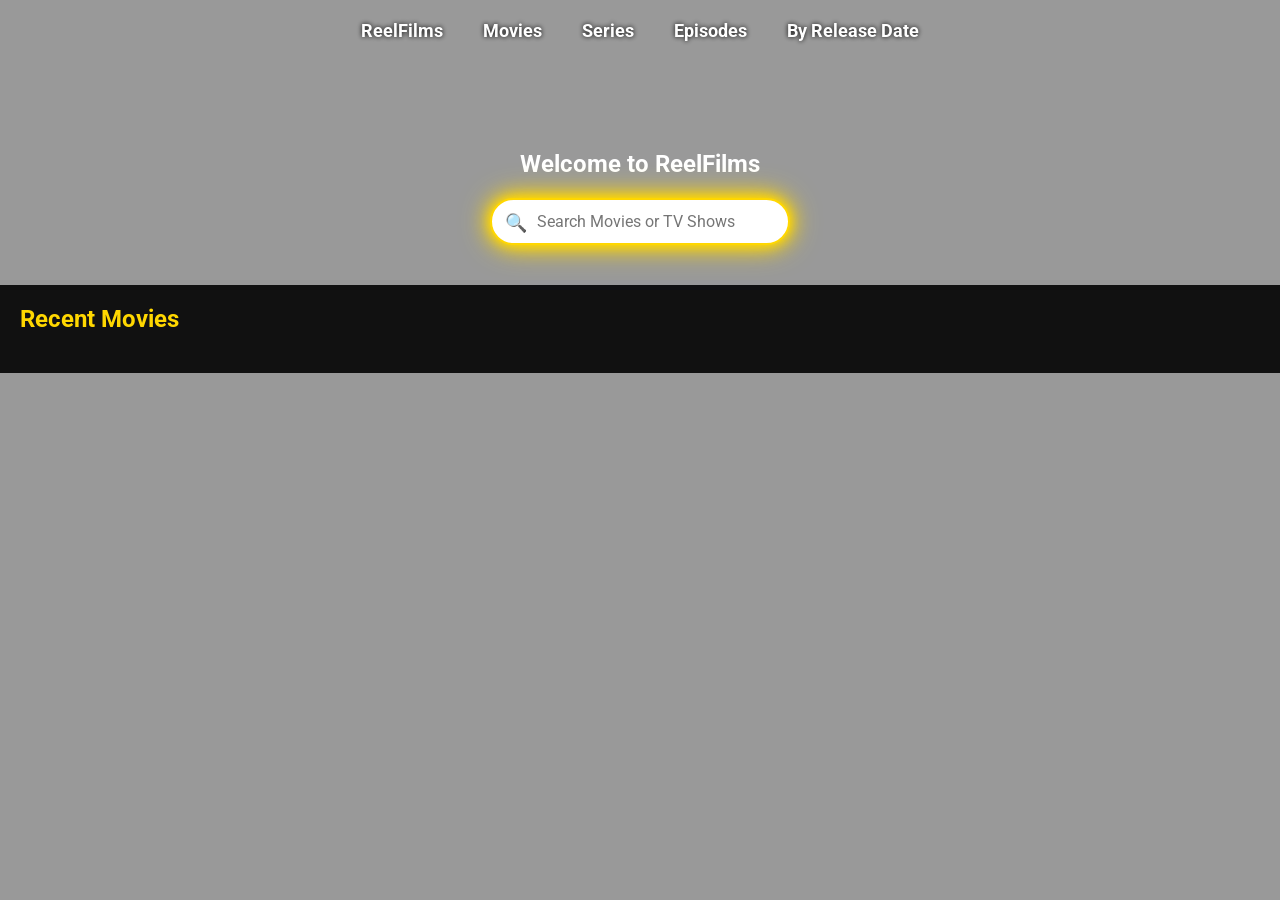
==== index.html @ 6b64eaa4 "Update" ====
<!DOCTYPE html>
<html lang="en">
<head>
    <meta charset="UTF-8">
    <meta name="viewport" content="width=device-width, initial-scale=1.0">
    <title>ReelFilms</title>
    <link rel="stylesheet" href="styles.css">
    <script src="app.js" defer></script>
    <link rel="stylesheet"href="https://cdnjs.cloudflare.com/ajax/libs/font-awesome/6.6.0/css/all.min.css"/>
</head>
<body>

    <div class="video-background">
         <iframe 
            src="https://www.youtube.com/embed/QBX8NZpBbd0?autoplay=1&mute=1&loop=1&playlist=QBX8NZpBbd0&controls=0&modestbranding=1&showinfo=0&vq=hd1080"
            frameborder="0" 
            allow="autoplay; fullscreen; encrypted-media; picture-in-picture" 
             allowfullscreen>
        </iframe>
        <div class="overlay"></div>
    </div>

    <nav class="navbar">
        <ul class="projected-links">
            <li><a href="#">ReelFilms</a></li>
            <li><a href="movies.html" id="moviesLink">Movies</a></li>
            <li><a href="#">Series</a></li>
            <li><a href="#">Episodes</a></li>
            <li><a href="#">By Release Date</a></li>
        </ul>
    </nav>

    <section class="content">
        <h1>Welcome to ReelFilms</h1>
        <form class="search-form" onsubmit="return false;">
            <input id="searchInput" class="search-input" type="text" placeholder="Search Movies or TV Shows">
        </form>
        <div id="movieResults" class="movie-results"></div>
    </section>

    <section id="recent-movies">
        <h2>Recent Movies</h2>
        <div class="movie-scroll">

        </div>
    </section>
<script src="app.js"></script>
</body>
</html>
---- styles.css ----
@import url('https://fonts.googleapis.com/css2?family=Roboto:ital,wght@0,100..900;1,100..900&display=swap');
*{
    font-family: 'Roboto', sans-serif;
    padding: 0;
    margin: 0;
    box-sizing: border-box;
}

/* VIDEO */

.video-background {
    display: flex;
    flex-direction: column;
    align-items: center;
    position: fixed;
    top: 0;
    left: 0;
    width: 100vw;
    height: 100vh;
    overflow: hidden;
    z-index: -1;
}

.video-background iframe {
    position: absolute;
    top: 50%;
    left: 50%;
    width: 177.77vh;
    height: 100vh;
    transform: translate(-50%, -50%);
    object-fit: cover;
}

.video-background .overlay {
    position: absolute;
    inset: 0;
    background: rgba(0, 0, 0, 0.4);
    z-index: 1;
}

.navbar {
    position: fixed;
    top: 0;
    width: 100%;
    display: flex;
    justify-content: center;
    padding: 20px 40px;
    z-index: 10;
}

.navbar ul {
    list-style: none;
    display: flex;
    gap: 40px;
    margin: 0;
    padding: 0;
}

.navbar a {
    color: white;
    text-decoration: none;
    font-weight: bold;
    font-size: 18px;
    text-shadow: 0 0 5px black;
    transition: color 0.3s;
}

.navbar a:hover {
    color: #FFD700;
}

/* SEARCH */

.content {
    position: relative;
    text-align: center;
    margin-top: 150px;
    color: white;
}

.search-form {
    position: relative;
    display: inline-block;
    margin-top: 20px;
}

.search-input {
    padding: 12px 20px;
    padding-left: 45px;
    font-size: 16px;
    border: 2px solid #FFD700;
    border-radius: 50px;
    outline: none;
    box-shadow: 0 0 10px #FFD700, 0 0 20px #FFD700, 0 0 30px #FFD700;
    width: 300px;
}

.search-form::before {
  content: "🔍"; 
  position: absolute;
  left: 15px;
  top: 50%;
  transform: translateY(-50%);
  pointer-events: none;
  font-size: 18px;
}

.search-input:focus {
  border-color: #FFC300;
  box-shadow: 0 0 15px #FFD700, 0 0 25px #FFFA70, 0 0 35px #FFE066;
}

/* Movie-Results */

.movie-results {
    margin-top: 40px;
    display: flex;
    flex-wrap: wrap;
    justify-content: center;
    gap: 20px;
    color: white;
}


.movie-card {
    box-shadow: 0 0 10px #FFD70050;
    transition: transform 0.5s;
    overflow: hidden;
    display: flex;
    flex-direction: column;
    width: 180px;
    height: 270px;
    overflow: hidden;
    border: 4px solid gold;
    border-radius: 5px;
    margin: 10px;
}

.movie-card:hover {
    transform: scale(1.05);
}

.movie-card .overlay {
    position: absolute;
    bottom: -100%;
    left: 0;
    width: 100%;
    background-color: rgba(0,0,0,0.85);
    color: white;
    padding: 10px 5px;
    text-align: center;
    transition: background-color 0.3s ease;
}

.movie-card .overlay h3,
.movie-card .overlay p {
    margin: 0;
}

.movie-card:hover .overlay {
    background-color: rgba(0,0,0,0.95);
    cursor: pointer;
    bottom: 0;
}

.movie-card h3 {
    padding: 5px 10px;
    display: inline-block;
    border-radius: 3px;
}

.movie-card img {
    width: 100%;
    height: 100%;
    object-fit: cover;
    display: block;
    transition: transform 0.3s ease;
    object-fit: cover;
}

.movie-card:hover img {
    transform: scale(1.05);
    cursor: pointer;
}

.movie-card h3 {
    margin: 10px 0 5px;
    font-size: 16px;
}

.movie-card p {
    font-size: 14px;
    color: #ccc;
}

/* RECENT MOVIES */

#recent-movies {
    background-color: #111;
    padding: 20px;
    color: gold;
}

#recent-movies h2 {
    margin-bottom: 10px;
}

.movie-scroll {
    display: flex;
    overflow-x: auto;
    gap: 10px;
    padding-bottom: 10px;
    scroll-behavior: smooth;
}

.movie-scroll::-webkit-scrollbar {
    height: 8px;
}

.movie-scroll::-webkit-scrollbar-thumb {
    background: gold;
    border-radius: 4px;
}

.movie-card--scroll {
    min-width: 180px;
    height: 270px;
    border: 2px solid gold;
    border-radius: 5px;
    overflow: hidden;
    flex-shrink: 0;
    box-shadow: 0 4px 8px rgba(0,0,0,0.5);
    transition: transform 0.3s;
}

.movie-card--scroll img{
    width: 100%;
    height: 100%;
    object-fit: cover;
}

.movie-card--scroll:hover {
    transform: scale(1.05);
    cursor: pointer;
}
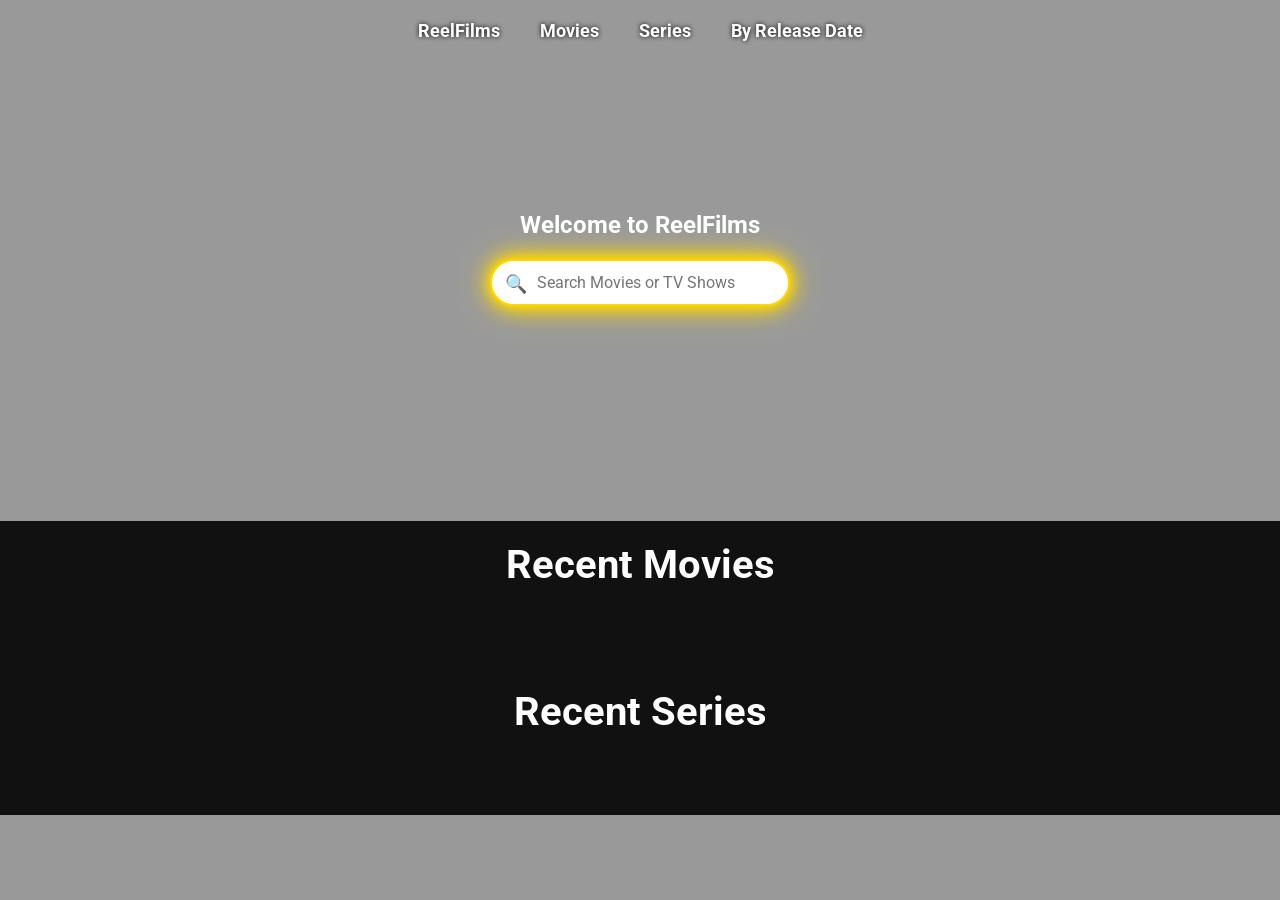
==== commit 1a70ab0d: "Update" ====
--- a/index.html
+++ b/index.html
@@ -25,7 +25,6 @@
             <li><a href="#">ReelFilms</a></li>
             <li><a href="movies.html" id="moviesLink">Movies</a></li>
             <li><a href="#">Series</a></li>
-            <li><a href="#">Episodes</a></li>
             <li><a href="#">By Release Date</a></li>
         </ul>
     </nav>
@@ -40,10 +39,24 @@
 
     <section id="recent-movies">
         <h2>Recent Movies</h2>
-        <div class="movie-scroll">
+        <div class="carousel">
+            <button class="arrow left">&#10094;</button>
+            <div class="movie-scroll-wrapper">
+                <div id="recentMovies" class="movie-scroll">
 
+                </div>
+            </div>
+            <button class="arrow right">&#10095;</button>
         </div>
     </section>
+
+    <section class="recent-series">
+        <h2>Recent Series</h2>
+        <div class="series-scroll">
+            
+        </div>
+    </section>
+    
 <script src="app.js"></script>
 </body>
 </html>
--- a/styles.css
+++ b/styles.css
@@ -12,11 +12,11 @@
     display: flex;
     flex-direction: column;
     align-items: center;
-    position: fixed;
+    position: absolute;
     top: 0;
     left: 0;
-    width: 100vw;
-    height: 100vh;
+    width: 100%;
+    height: 100%;
     overflow: hidden;
     z-index: -1;
 }
@@ -39,7 +39,6 @@
 }
 
 .navbar {
-    position: fixed;
     top: 0;
     width: 100%;
     display: flex;
@@ -76,6 +75,7 @@
     text-align: center;
     margin-top: 150px;
     color: white;
+    padding-bottom: 175px;
 }
 
 .search-form {
@@ -202,7 +202,10 @@
 }
 
 #recent-movies h2 {
-    margin-bottom: 10px;
+    margin-bottom: 20px;
+    color: white;
+    text-align: center;
+    font-size: 40px;
 }
 
 .movie-scroll {
@@ -242,4 +245,97 @@
 .movie-card--scroll:hover {
     transform: scale(1.05);
     cursor: pointer;
+}
+
+#recent-movies {
+    position: relative;
+    padding: 20px;
+    background-color: #111;
+    color: gold;
+}
+
+.carousel {
+    display: flex;
+    align-items: center;
+    position: relative;
+}
+
+.movie-scroll-wrapper {
+    overflow-x: auto;
+    flex: 1;
+    scroll-behavior: smooth;
+    display: flex;
+    align-items: center;
+}
+
+.movie-scroll {
+    display: flex;
+    gap: 10px;
+    transition: transform 0.3s ease;
+}
+
+.movie-card--scroll {
+    min-width: 180px;
+    height: 270px;
+    flex-shrink: 0;
+    border: 2px solid gold;
+    border-radius: 5px;
+    overflow: hidden;
+    box-shadow: 0 4px 8px rgba(0,0,0,0.5);
+    transition: transform 0.3s ease;
+    cursor: pointer;
+}
+
+.movie-card--scroll:hover {
+    transform: scale(1.05);
+}
+
+
+.movie-card--scroll img {
+    width: 100%;
+    height: 100%;
+    object-fit: cover;
+}
+
+.arrow {
+    display: none;
+}
+
+/* SERIES */
+
+.recent-series {
+    padding: 50px 20px;
+    background: #111;
+    color: #fff;
+    text-align: center;
+}
+
+.recent-series h2 {
+    color: white;
+    text-align: center;
+    font-size: 40px;
+}
+
+.series-scroll {
+    display: flex;
+    flex-wrap: nowrap;
+    overflow-x: auto;
+    gap: 20px;
+    margin-top: 30px;
+}
+
+.series-card--scroll {
+    min-width: 180px;
+    flex-shrink: 0;
+    background: #222;
+    border: 2px solid gold;
+    border-radius: 10px;
+    padding: 10px;
+}
+
+.series-card--scroll img {
+    width: 100%;
+    height: 270px;
+    object-fit: cover;
+    border-radius: 8px;
 }
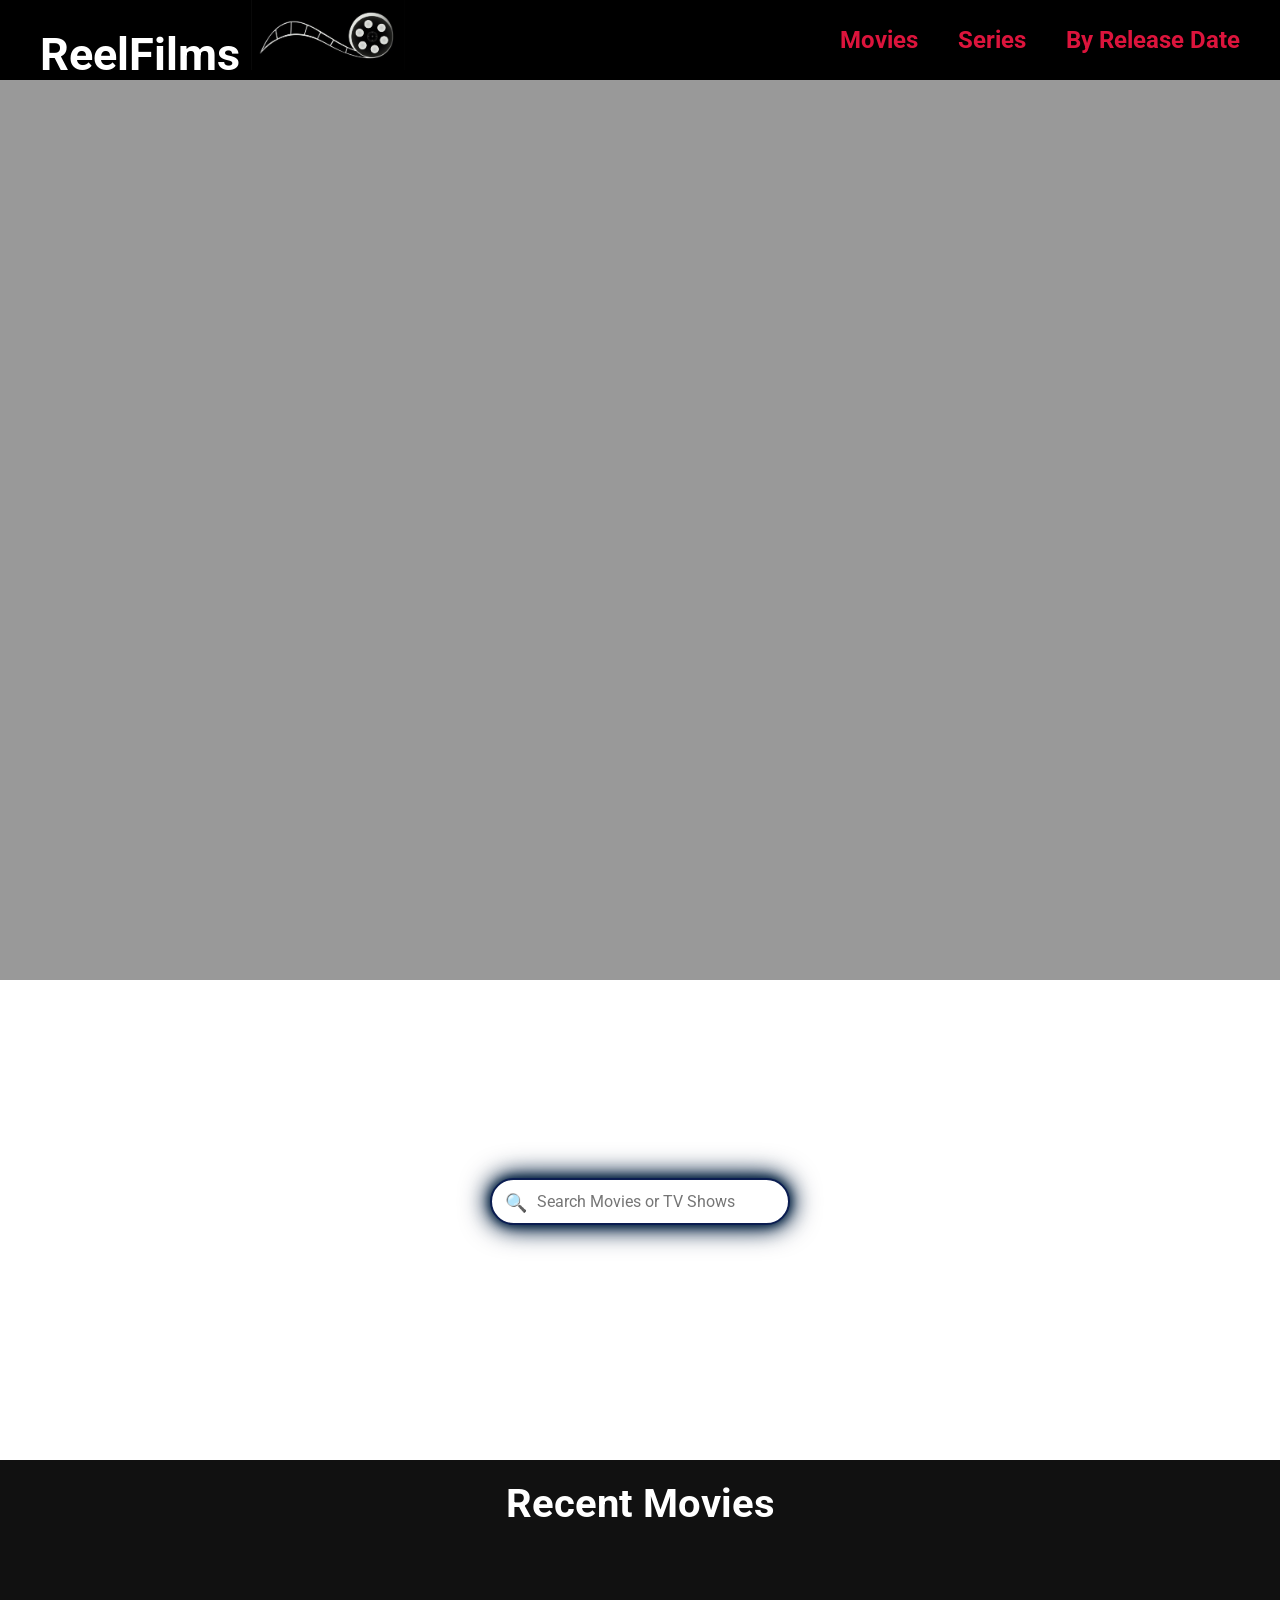
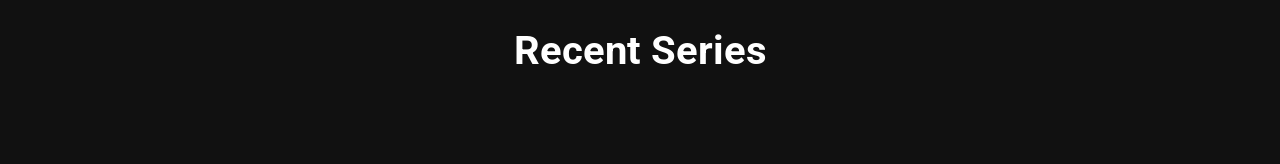
==== commit 0cbd3615: "Update" ====
--- a/index.html
+++ b/index.html
@@ -9,8 +9,16 @@
     <link rel="stylesheet"href="https://cdnjs.cloudflare.com/ajax/libs/font-awesome/6.6.0/css/all.min.css"/>
 </head>
 <body>
+    <nav class="navbar">
+        <ul class="projected-links">
+            <li class="left-link"><a href="#">ReelFilms <img class="film-reel--img" src="./Assets/Capture.PNG" alt=""></a></li>
+            <li><a href="movies.html" id="moviesLink">Movies</a></li>
+            <li><a href="#">Series</a></li>
+            <li><a href="#">By Release Date</a></li>
+        </ul>
+    </nav>
 
-    <div class="video-background">
+    <section class="video-background">
          <iframe 
             src="https://www.youtube.com/embed/QBX8NZpBbd0?autoplay=1&mute=1&loop=1&playlist=QBX8NZpBbd0&controls=0&modestbranding=1&showinfo=0&vq=hd1080"
             frameborder="0" 
@@ -18,17 +26,9 @@
              allowfullscreen>
         </iframe>
         <div class="overlay"></div>
-    </div>
+    </section>
 
-    <nav class="navbar">
-        <ul class="projected-links">
-            <li><a href="#">ReelFilms</a></li>
-            <li><a href="movies.html" id="moviesLink">Movies</a></li>
-            <li><a href="#">Series</a></li>
-            <li><a href="#">By Release Date</a></li>
-        </ul>
-    </nav>
-
+    
     <section class="content">
         <h1>Welcome to ReelFilms</h1>
         <form class="search-form" onsubmit="return false;">
@@ -36,7 +36,7 @@
         </form>
         <div id="movieResults" class="movie-results"></div>
     </section>
-
+    
     <section id="recent-movies">
         <h2>Recent Movies</h2>
         <div class="carousel">
--- a/styles.css
+++ b/styles.css
@@ -9,25 +9,15 @@
 /* VIDEO */
 
 .video-background {
-    display: flex;
-    flex-direction: column;
-    align-items: center;
-    position: absolute;
-    top: 0;
-    left: 0;
-    width: 100%;
-    height: 100%;
-    overflow: hidden;
-    z-index: -1;
+    position: relative;
+    width: 100%;
+    height: 100vh; /* full viewport */
+    overflow: hidden;
 }
 
 .video-background iframe {
-    position: absolute;
-    top: 50%;
-    left: 50%;
-    width: 177.77vh;
-    height: 100vh;
-    transform: translate(-50%, -50%);
+    width: 100%;
+    height: 100%;
     object-fit: cover;
 }
 
@@ -41,10 +31,13 @@
 .navbar {
     top: 0;
     width: 100%;
+    height: 80px;
     display: flex;
     justify-content: center;
     padding: 20px 40px;
     z-index: 10;
+    background-color: black;
+
 }
 
 .navbar ul {
@@ -53,19 +46,50 @@
     gap: 40px;
     margin: 0;
     padding: 0;
+    width: 100%;
+    justify-content: center;
+    align-items: center;
 }
 
 .navbar a {
-    color: white;
+    color: #DC143C;
     text-decoration: none;
     font-weight: bold;
     font-size: 18px;
     text-shadow: 0 0 5px black;
     transition: color 0.3s;
+    font-size: 24px;
+    transition: text-shadow 0.3s, color 0.3s;
 }
 
 .navbar a:hover {
-    color: #FFD700;
+    color: white;
+    text-shadow: 
+        0 0 2px white,
+        0 0 2px white,
+        0 0 2px white;
+}
+
+.navbar ul .left-link {
+    margin-right: auto;
+}
+
+.navbar ul .left-link a {
+    font-size: 45px;
+    color: white;
+}
+
+.film-reel--img {
+    height: 70px;
+    filter: invert(1);
+}
+
+.navbar .left-link a:hover {
+     color: #DC143C;
+    text-shadow: 
+        0 0 2px #DC143C,
+        0 0 2px #DC143C,
+        0 0 2px #DC143C;
 }
 
 /* SEARCH */
@@ -88,10 +112,10 @@
     padding: 12px 20px;
     padding-left: 45px;
     font-size: 16px;
-    border: 2px solid #FFD700;
+    border: 2px solid #0B1D51;
     border-radius: 50px;
     outline: none;
-    box-shadow: 0 0 10px #FFD700, 0 0 20px #FFD700, 0 0 30px #FFD700;
+    box-shadow: 0 0 10px #001F3F, 0 0 20px #001F3F, 0 0 30px #001F3F;
     width: 300px;
 }
 
@@ -105,18 +129,16 @@
   font-size: 18px;
 }
 
-.search-input:focus {
-  border-color: #FFC300;
-  box-shadow: 0 0 15px #FFD700, 0 0 25px #FFFA70, 0 0 35px #FFE066;
-}
-
 /* Movie-Results */
+
 
 .movie-results {
     margin-top: 40px;
     display: flex;
-    flex-wrap: wrap;
+    flex-wrap: nowrap;
+    overflow-x: auto;
     justify-content: center;
+    padding-bottom: 20px;
     gap: 20px;
     color: white;
 }
@@ -131,9 +153,9 @@
     width: 180px;
     height: 270px;
     overflow: hidden;
-    border: 4px solid gold;
+    border: 4px solid #DC143C;
     border-radius: 5px;
-    margin: 10px;
+    margin: 14px;
 }
 
 .movie-card:hover {
@@ -243,7 +265,6 @@
 }
 
 .movie-card--scroll:hover {
-    transform: scale(1.05);
     cursor: pointer;
 }
 
@@ -285,11 +306,6 @@
     transition: transform 0.3s ease;
     cursor: pointer;
 }
-
-.movie-card--scroll:hover {
-    transform: scale(1.05);
-}
-
 
 .movie-card--scroll img {
     width: 100%;
@@ -338,4 +354,89 @@
     height: 270px;
     object-fit: cover;
     border-radius: 8px;
-}+}
+
+/* SCROLL BARS */
+
+.movie-scroll,
+.series-scroll {
+  display: flex;
+  overflow-x: auto;
+  gap: 10px;
+  padding-bottom: 10px;
+  scroll-behavior: smooth;
+  scrollbar-width: large;  
+  scrollbar-color: #FFF8DC #111;
+  background-color: #111;      
+}
+
+.movie-scroll::-webkit-scrollbar,
+.series-scroll::-webkit-scrollbar {
+  height: 8px;
+}
+
+.movie-scroll::-webkit-scrollbar-thumb,
+.series-scroll::-webkit-scrollbar-thumb {
+  background: gold;
+  border-radius: 4px;
+}
+
+.movie-scroll::-webkit-scrollbar-track,
+.series-scroll::-webkit-scrollbar-track {
+  background: #111;
+}
+
+/* Card styling */
+.movie-card--scroll,
+.series-card--scroll {
+  position: relative;
+  min-width: 180px;
+  height: 270px;
+  border: 2px solid #DC143C;
+  border-radius: 5px;
+  overflow: hidden;
+  flex-shrink: 0;
+  box-shadow: 0 4px 8px rgba(0, 0, 0, 0.5);
+  transition: transform 0.3s ease;
+  cursor: pointer;
+  background: #000;
+  z-index: 1;
+}
+
+
+.movie-card--scroll img,
+.series-card--scroll img {
+    width: 100%;
+    height: 100%;
+    object-fit: cover;
+}
+
+.series-card--scroll {
+    min-width: 180px;
+    height: 270px;
+    border: 2px solid #DC143C;
+    border-radius: 5px;
+    overflow: hidden;
+    flex-shrink: 0;
+    box-shadow: 0 4px 8px rgba(0, 0, 0, 0.5);
+    transition: transform 0.3s ease;
+    cursor: pointer;
+    padding: 0;
+    background: none;
+}
+
+.series-card--scroll img {
+    width: 100%;
+    height: 100%;
+    object-fit: cover;
+    display: block;
+}
+
+.movie-card--scroll:hover,
+.series-card--scroll:hover {
+  box-shadow: 0 0 6px white, 0 0 6px white, 0 0 6px white;
+  border-color: white;
+  z-index: 10;
+}
+
+
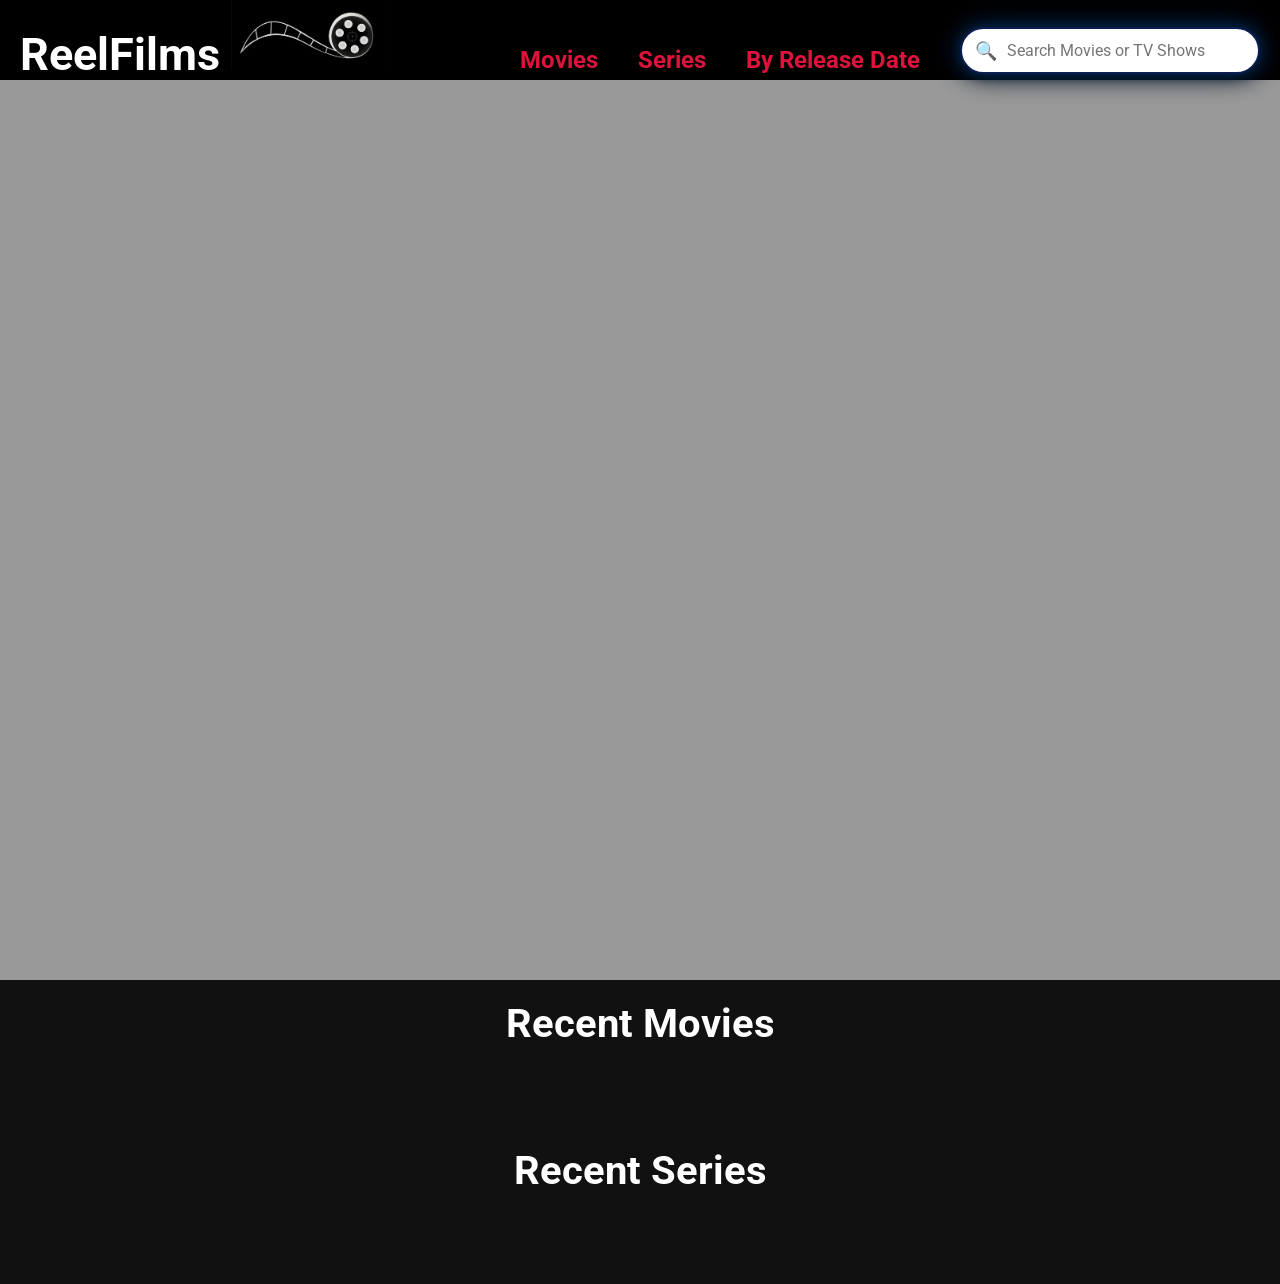
==== commit 56ac240e: "Update" ====
--- a/index.html
+++ b/index.html
@@ -15,8 +15,16 @@
             <li><a href="movies.html" id="moviesLink">Movies</a></li>
             <li><a href="#">Series</a></li>
             <li><a href="#">By Release Date</a></li>
+             <section class="content">
+        <form class="search-form" onsubmit="return false;">
+            <input id="searchInput" class="search-input" type="text" placeholder="Search Movies or TV Shows">
+        </form>
+        <div id="movieResults" class="movie-results"></div>
+    </section>
         </ul>
     </nav>
+
+   
 
     <section class="video-background">
          <iframe 
@@ -29,13 +37,7 @@
     </section>
 
     
-    <section class="content">
-        <h1>Welcome to ReelFilms</h1>
-        <form class="search-form" onsubmit="return false;">
-            <input id="searchInput" class="search-input" type="text" placeholder="Search Movies or TV Shows">
-        </form>
-        <div id="movieResults" class="movie-results"></div>
-    </section>
+
     
     <section id="recent-movies">
         <h2>Recent Movies</h2>
--- a/styles.css
+++ b/styles.css
@@ -34,10 +34,9 @@
     height: 80px;
     display: flex;
     justify-content: center;
-    padding: 20px 40px;
+    padding: 0 20px;
     z-index: 10;
     background-color: black;
-
 }
 
 .navbar ul {
@@ -60,6 +59,8 @@
     transition: color 0.3s;
     font-size: 24px;
     transition: text-shadow 0.3s, color 0.3s;
+    position: relative;
+    top: 20px;
 }
 
 .navbar a:hover {
@@ -77,6 +78,8 @@
 .navbar ul .left-link a {
     font-size: 45px;
     color: white;
+    position: none;
+    top: 0;
 }
 
 .film-reel--img {
@@ -97,9 +100,10 @@
 .content {
     position: relative;
     text-align: center;
-    margin-top: 150px;
-    color: white;
-    padding-bottom: 175px;
+    color: white;
+    background-color: black;
+    display: flex;
+    justify-content: center;
 }
 
 .search-form {
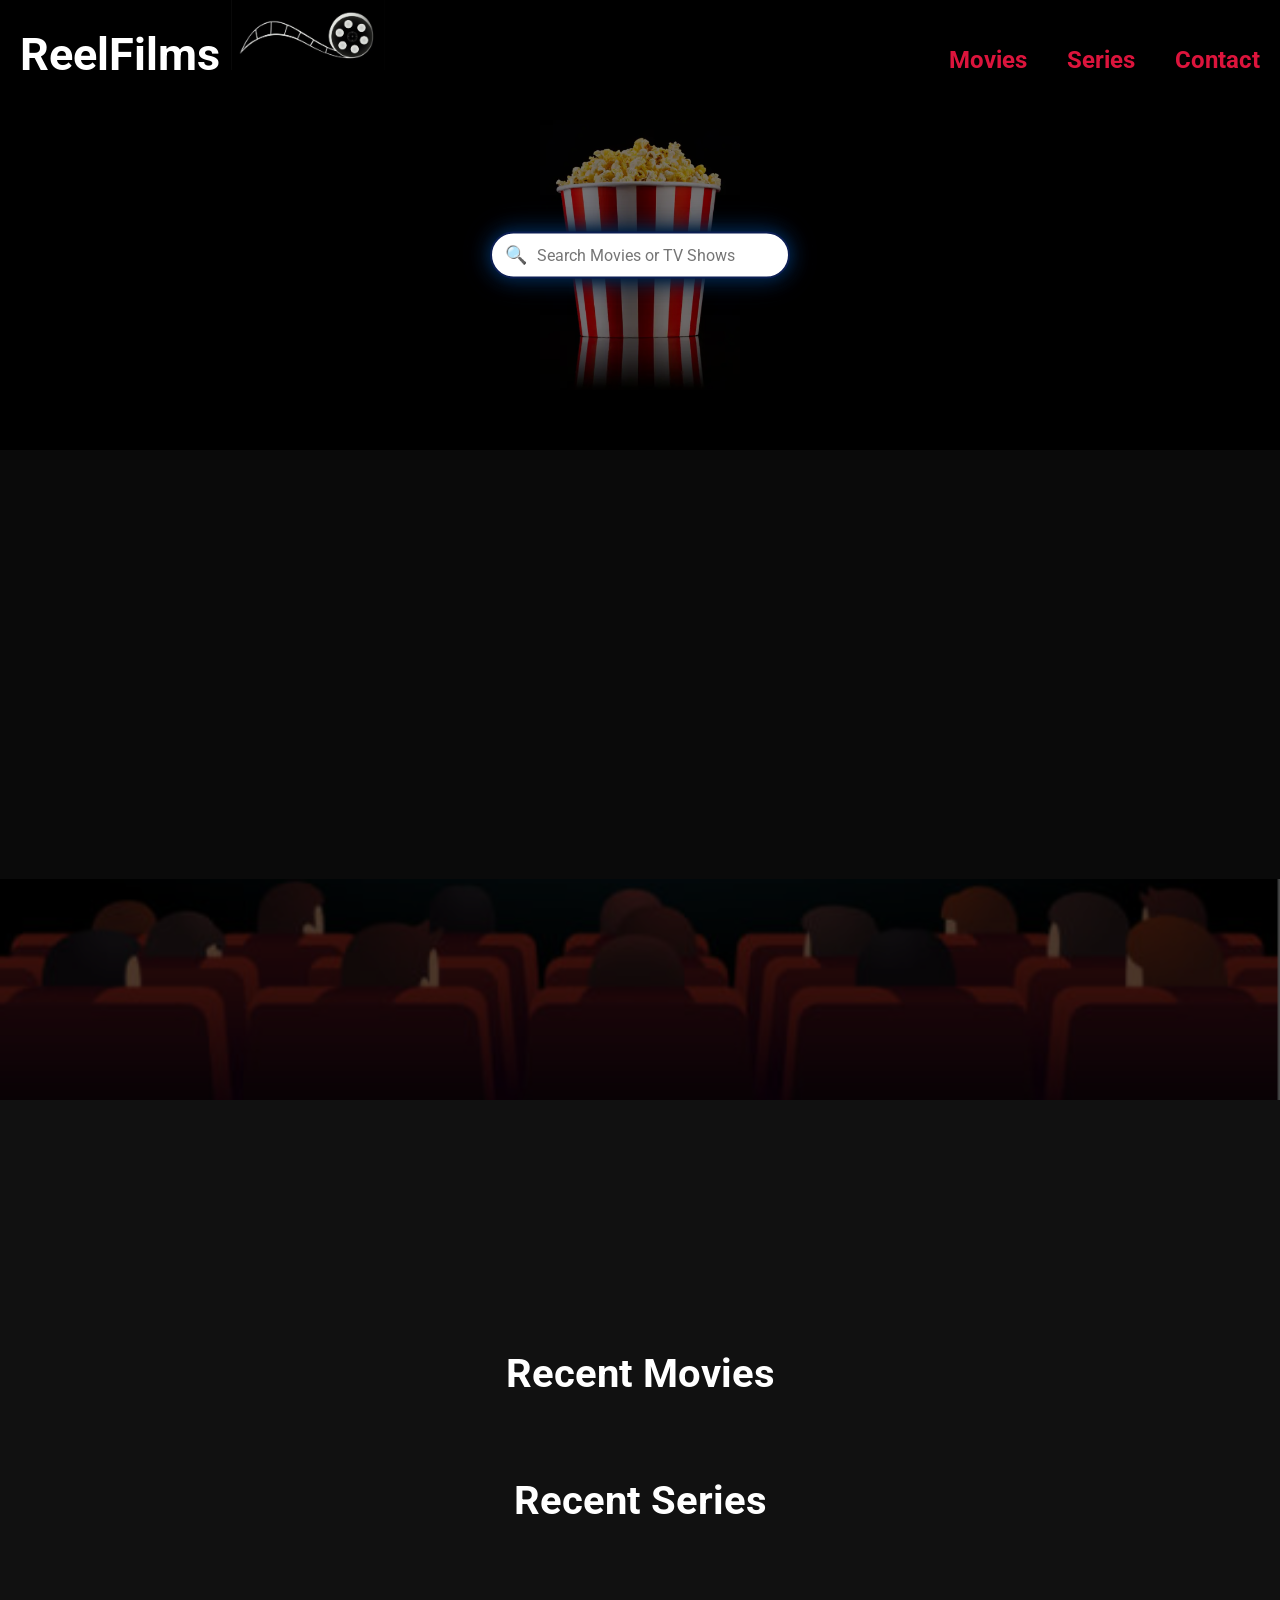
==== commit a9df59e7: "Update" ====
--- a/index.html
+++ b/index.html
@@ -9,31 +9,38 @@
     <link rel="stylesheet"href="https://cdnjs.cloudflare.com/ajax/libs/font-awesome/6.6.0/css/all.min.css"/>
 </head>
 <body>
+
     <nav class="navbar">
         <ul class="projected-links">
             <li class="left-link"><a href="#">ReelFilms <img class="film-reel--img" src="./Assets/Capture.PNG" alt=""></a></li>
-            <li><a href="movies.html" id="moviesLink">Movies</a></li>
-            <li><a href="#">Series</a></li>
-            <li><a href="#">By Release Date</a></li>
-             <section class="content">
-        <form class="search-form" onsubmit="return false;">
-            <input id="searchInput" class="search-input" type="text" placeholder="Search Movies or TV Shows">
-        </form>
-        <div id="movieResults" class="movie-results"></div>
-    </section>
+            <li><a href="#recent-movies">Movies</a></li>
+            <li><a href="#Recent-series">Series</a></li>
+            <li><a href="#">Contact</a></li>
         </ul>
     </nav>
-
+    
+    <section class="content">
+        <div class="search-wrapper">
+            <img class="popcorn-img" src="./Assets/Popcorn pic.PNG" alt="Popcorn">
+            <form class="search-form" onsubmit="return false;">
+                <input id="searchInput" class="search-input" type="text" placeholder="Search Movies or TV Shows">
+            </form>
+        </div>
+<div id="movieResults" class="movie-results"></div>
+</section>
    
 
     <section class="video-background">
-         <iframe 
-            src="https://www.youtube.com/embed/QBX8NZpBbd0?autoplay=1&mute=1&loop=1&playlist=QBX8NZpBbd0&controls=0&modestbranding=1&showinfo=0&vq=hd1080"
-            frameborder="0" 
-            allow="autoplay; fullscreen; encrypted-media; picture-in-picture" 
-             allowfullscreen>
-        </iframe>
-        <div class="overlay"></div>
+        <iframe 
+        src="https://www.youtube.com/embed/QBX8NZpBbd0?autoplay=1&mute=1&loop=1&playlist=QBX8NZpBbd0&controls=0&modestbranding=1&showinfo=0&vq=hd1080"
+        frameborder="0" 
+        allow="autoplay; fullscreen; encrypted-media; picture-in-picture" 
+        allowfullscreen>
+    </iframe>
+    <div class="overlay">
+
+        <img class="theater-seats" src="./Assets/10.PNG" alt="Theater Seats">
+    </div>
     </section>
 
     
@@ -52,13 +59,12 @@
         </div>
     </section>
 
-    <section class="recent-series">
+    <section id="Recent-series" class="recent-series">
         <h2>Recent Series</h2>
         <div class="series-scroll">
             
         </div>
     </section>
     
-<script src="app.js"></script>
 </body>
 </html>
--- a/styles.css
+++ b/styles.css
@@ -6,13 +6,19 @@
     box-sizing: border-box;
 }
 
+body {
+    background-color: #111;
+}
+
 /* VIDEO */
 
 .video-background {
     position: relative;
     width: 100%;
-    height: 100vh; /* full viewport */
+    height: 100vh;
+    top: -250px;
     overflow: hidden;
+    z-index: -1;
 }
 
 .video-background iframe {
@@ -27,6 +33,25 @@
     background: rgba(0, 0, 0, 0.4);
     z-index: 1;
 }
+
+.theater-seats {
+    position: absolute;
+    bottom: 0;
+    left: 50%;
+    transform: translateX(-50%);
+    width: 100%;
+    max-height: 100%;
+    object-fit: cover;
+    z-index: 5;
+    pointer-events: none;
+}
+
+.theater-seats {
+    filter: brightness(30%)
+}
+
+
+/* NAVIGATION */
 
 .navbar {
     top: 0;
@@ -98,18 +123,17 @@
 /* SEARCH */
 
 .content {
-    position: relative;
-    text-align: center;
-    color: white;
-    background-color: black;
-    display: flex;
-    justify-content: center;
+    display: flex;
+    flex-direction: column;
+    align-items: center;
+    background-color: #000;
 }
 
 .search-form {
-    position: relative;
-    display: inline-block;
-    margin-top: 20px;
+    position: absolute;
+    top: 50%;
+    transform: translateY(-50%);
+    z-index: 1;
 }
 
 .search-input {
@@ -133,49 +157,65 @@
   font-size: 18px;
 }
 
+.search-wrapper {
+    position: relative;
+    display: flex;
+    justify-content: center;
+    align-items: center;
+    margin-top: 40px;
+    width: 100%;
+}
+
+.popcorn-img {
+    position: relative;
+    width: 200px;
+    opacity: 0.5;
+    z-index: 0;
+}
+
 /* Movie-Results */
 
-
 .movie-results {
-    margin-top: 40px;
-    display: flex;
-    flex-wrap: nowrap;
-    overflow-x: auto;
-    justify-content: center;
-    padding-bottom: 20px;
-    gap: 20px;
-    color: white;
+  display: flex;
+  flex-wrap: wrap;
+  gap: 15px;
+  justify-content: center;
+  padding: 20px;
+  margin-top: 20px;
+  width: 100%;
+  max-width: 1200px;
+  margin-left: auto;
+  margin-right: auto;
 }
 
 
 .movie-card {
-    box-shadow: 0 0 10px #FFD70050;
-    transition: transform 0.5s;
-    overflow: hidden;
-    display: flex;
-    flex-direction: column;
-    width: 180px;
-    height: 270px;
-    overflow: hidden;
-    border: 4px solid #DC143C;
-    border-radius: 5px;
-    margin: 14px;
+  position: relative;
+  width: 180px;
+  height: 270px;
+  overflow: hidden;
+  border-radius: 10px;
+  box-shadow: 0 4px 8px rgba(255, 255, 255, 0.2);
+  transition: transform 0.3s ease, box-shadow 0.3s ease;
+  border: 4px solid #DC143C;
 }
 
 .movie-card:hover {
     transform: scale(1.05);
+    box-shadow: 0 0 15px white;
 }
 
 .movie-card .overlay {
-    position: absolute;
-    bottom: -100%;
-    left: 0;
-    width: 100%;
-    background-color: rgba(0,0,0,0.85);
-    color: white;
-    padding: 10px 5px;
-    text-align: center;
-    transition: background-color 0.3s ease;
+  position: absolute;
+  bottom: 0;
+  left: 0;
+  right: 0;
+  background: rgba(0, 0, 0, 0.7);
+  color: white;
+  text-align: center;
+  padding: 10px;
+  opacity: 0;
+  transition: opacity 0.3s ease;
 }
 
 .movie-card .overlay h3,
@@ -187,6 +227,7 @@
     background-color: rgba(0,0,0,0.95);
     cursor: pointer;
     bottom: 0;
+    opacity: 1;
 }
 
 .movie-card h3 {
@@ -196,12 +237,9 @@
 }
 
 .movie-card img {
-    width: 100%;
-    height: 100%;
-    object-fit: cover;
-    display: block;
-    transition: transform 0.3s ease;
-    object-fit: cover;
+  width: 100%;
+  height: 100%;
+  object-fit: cover;
 }
 
 .movie-card:hover img {
@@ -220,12 +258,6 @@
 }
 
 /* RECENT MOVIES */
-
-#recent-movies {
-    background-color: #111;
-    padding: 20px;
-    color: gold;
-}
 
 #recent-movies h2 {
     margin-bottom: 20px;
@@ -246,12 +278,12 @@
     height: 8px;
 }
 
-.movie-scroll::-webkit-scrollbar-thumb {
+/* .movie-scroll::-webkit-scrollbar-thumb {
     background: gold;
     border-radius: 4px;
-}
-
-.movie-card--scroll {
+} */
+
+/* .movie-card--scroll {
     min-width: 180px;
     height: 270px;
     border: 2px solid gold;
@@ -260,7 +292,7 @@
     flex-shrink: 0;
     box-shadow: 0 4px 8px rgba(0,0,0,0.5);
     transition: transform 0.3s;
-}
+} */
 
 .movie-card--scroll img{
     width: 100%;
@@ -270,13 +302,6 @@
 
 .movie-card--scroll:hover {
     cursor: pointer;
-}
-
-#recent-movies {
-    position: relative;
-    padding: 20px;
-    background-color: #111;
-    color: gold;
 }
 
 .carousel {
@@ -297,18 +322,6 @@
     display: flex;
     gap: 10px;
     transition: transform 0.3s ease;
-}
-
-.movie-card--scroll {
-    min-width: 180px;
-    height: 270px;
-    flex-shrink: 0;
-    border: 2px solid gold;
-    border-radius: 5px;
-    overflow: hidden;
-    box-shadow: 0 4px 8px rgba(0,0,0,0.5);
-    transition: transform 0.3s ease;
-    cursor: pointer;
 }
 
 .movie-card--scroll img {
@@ -342,15 +355,6 @@
     overflow-x: auto;
     gap: 20px;
     margin-top: 30px;
-}
-
-.series-card--scroll {
-    min-width: 180px;
-    flex-shrink: 0;
-    background: #222;
-    border: 2px solid gold;
-    border-radius: 10px;
-    padding: 10px;
 }
 
 .series-card--scroll img {
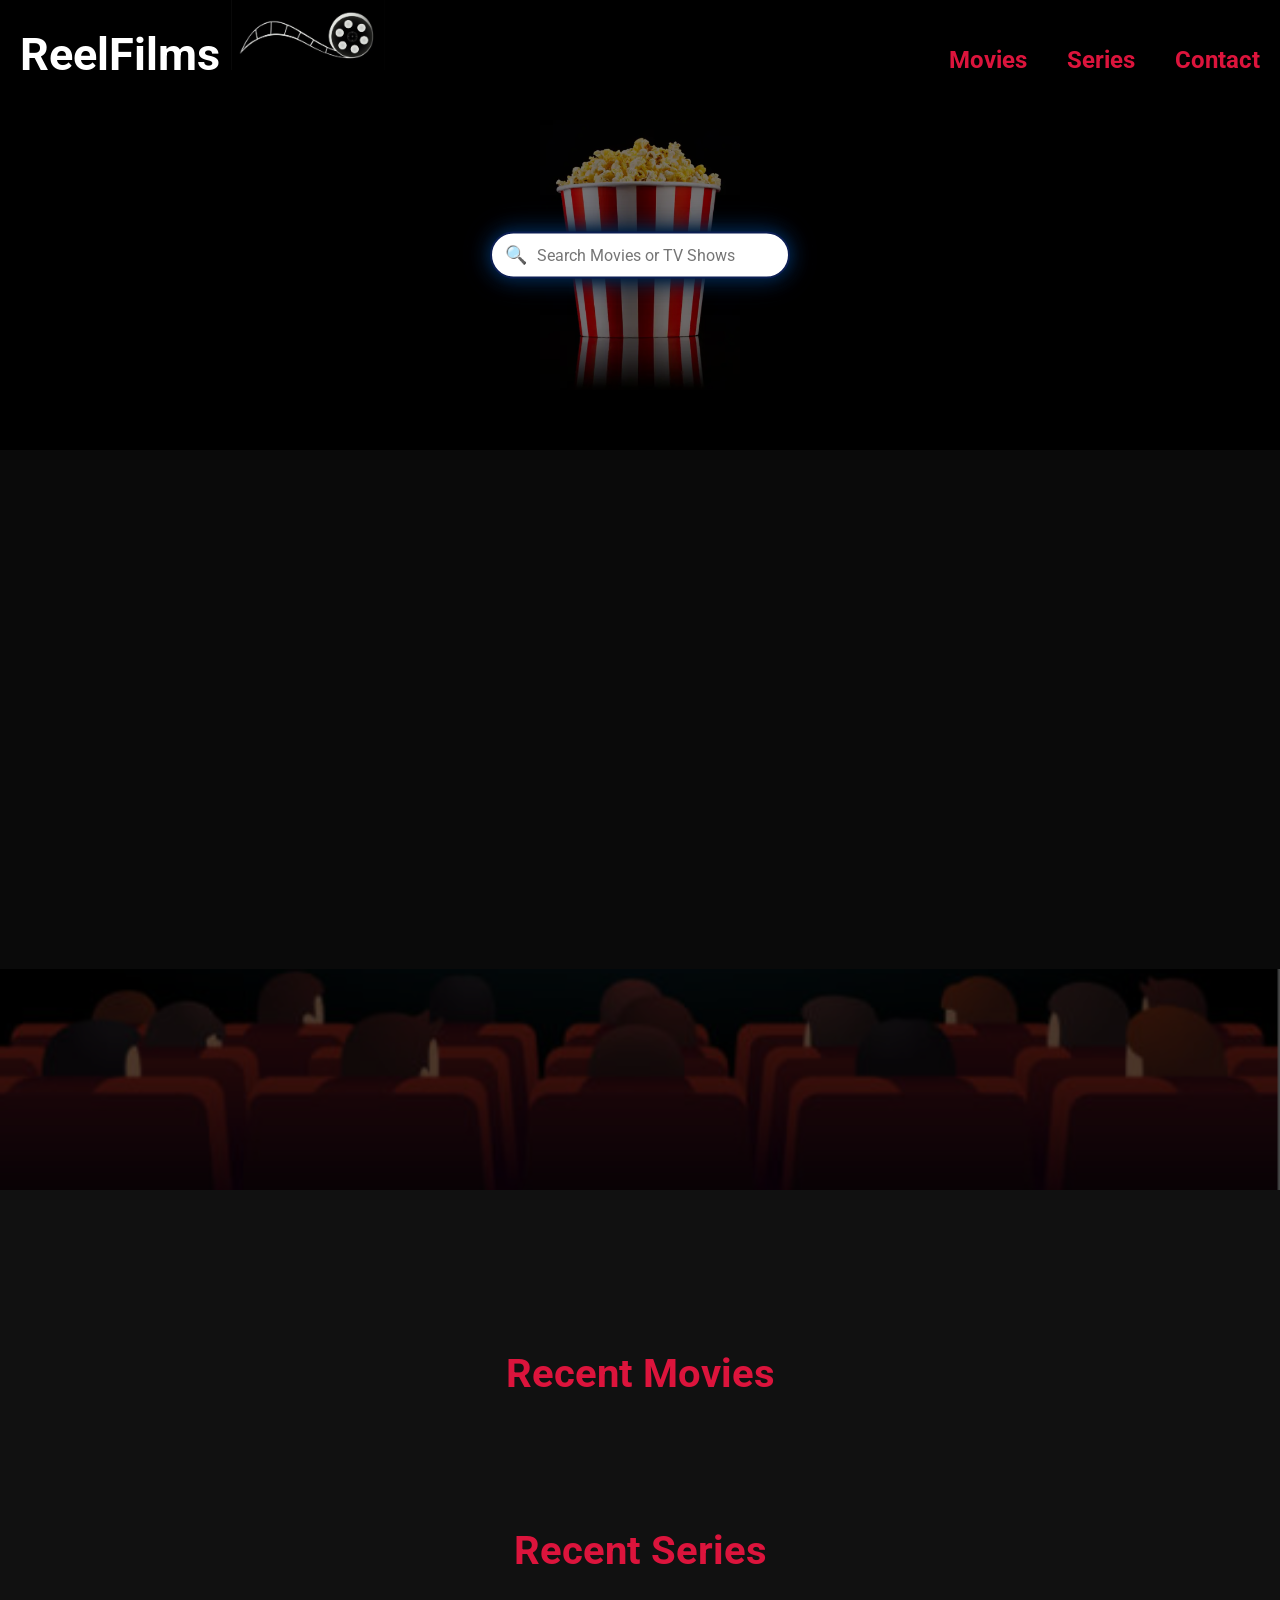
==== commit f8cd1ad9: "Update" ====
--- a/index.html
+++ b/index.html
@@ -5,17 +5,29 @@
     <meta name="viewport" content="width=device-width, initial-scale=1.0">
     <title>ReelFilms</title>
     <link rel="stylesheet" href="styles.css">
-    <script src="app.js" defer></script>
     <link rel="stylesheet"href="https://cdnjs.cloudflare.com/ajax/libs/font-awesome/6.6.0/css/all.min.css"/>
 </head>
 <body>
 
+    <div class="off-screen-menu">
+        <ul>
+            <li><a href="#recent-movies">Movies</a></li>
+            <li><a href="#Recent-series">Series</a></li>
+            <li><a class="contact-link" href="#">Contact</a></li>
+        </ul>
+    </div>
+
     <nav class="navbar">
+        <div class="hamburger-menu">
+            <span></span>
+            <span></span>
+            <span></span>
+        </div>
         <ul class="projected-links">
             <li class="left-link"><a href="#">ReelFilms <img class="film-reel--img" src="./Assets/Capture.PNG" alt=""></a></li>
-            <li><a href="#recent-movies">Movies</a></li>
-            <li><a href="#Recent-series">Series</a></li>
-            <li><a href="#">Contact</a></li>
+            <li class="right-link"><a href="#recent-movies">Movies</a></li>
+            <li class="right-link"><a href="#Recent-series">Series</a></li>
+            <li class="right-link"><a href="#">Contact</a></li>
         </ul>
     </nav>
     
@@ -65,6 +77,6 @@
             
         </div>
     </section>
-    
+    <script src="app.js" defer></script>
 </body>
 </html>
--- a/styles.css
+++ b/styles.css
@@ -10,21 +10,35 @@
     background-color: #111;
 }
 
+li {
+    list-style: none;
+    color: #DC143C;
+}
+
+h2 {
+    color: #DC143C;
+}
+
 /* VIDEO */
 
 .video-background {
     position: relative;
     width: 100%;
     height: 100vh;
-    top: -250px;
+    top: -160px;
     overflow: hidden;
     z-index: -1;
 }
 
 .video-background iframe {
-    width: 100%;
-    height: 100%;
-    object-fit: cover;
+  position: absolute;
+  top: 0;
+  left: 0;
+  width: 100%;
+  height: 100%;
+  object-fit: cover;
+  border: none;
+  object-position: center top;
 }
 
 .video-background .overlay {
@@ -50,6 +64,53 @@
     filter: brightness(30%)
 }
 
+/* OFF-SCREEN BURGER MENU */
+
+.off-screen-menu {
+    background-color: rgb(34, 37, 49);
+    color: #DC143C;
+    height: 30%;
+    width: 100%;
+    max-width: 750px;
+    position: absolute;
+    top: 0;
+    right: -750px;
+    display: flex;
+    flex-direction: column;
+    justify-content: center;
+    align-items: center;
+    text-align: center;
+    font-size: 3rem;
+    transition: .3s ease;
+    z-index: 10;
+}
+
+.off-screen-menu a{
+    color: #DC143C;
+    cursor: pointer;
+    position: relative;
+    padding-bottom: 4px;
+    text-decoration: none;
+}
+
+.off-screen-menu a::after {
+    content: "";
+    position: absolute;
+    left: 0;
+    bottom: 0;
+    width: 0%;
+    height: 2px;
+    background-color: white;
+    transition: width 0.3s ease;
+}
+
+.off-screen-menu a:hover::after {
+    width: 100%;
+}
+
+.off-screen-menu.active {
+    right: 0;
+}
 
 /* NAVIGATION */
 
@@ -62,6 +123,51 @@
     padding: 0 20px;
     z-index: 10;
     background-color: black;
+}
+
+.hamburger-menu {
+    height: 50px;
+    width: 50px;
+    margin-left: auto;
+    position: relative;
+    display: none;
+    cursor: pointer;
+}
+
+.hamburger-menu span {
+    height: 5px;
+    width: 100%;
+    background-color: #DC143C;
+    border-radius: 25px;
+    position: absolute;
+    top: 50%;
+    left: 50%;
+    transform: translate(-50%, -50%);
+    transition: .3s ease;
+}
+
+.hamburger-menu span:nth-child(1) {
+    top: 25%;
+    z-index: 11;
+}
+
+.hamburger-menu span:nth-child(3) {
+    top: 75%;
+    z-index: 11;
+}
+
+.hamburger-menu.active span:nth-child(1) {
+    top: 50%;
+    transform: translate(-50%, -50%) rotate(45deg);
+}
+
+.hamburger-menu.active span:nth-child(2) {
+    opacity: 0;
+}
+
+.hamburger-menu.active span:nth-child(3) {
+    top: 50%;
+    transform: translate(-50%, 50%) rotate(-45deg);
 }
 
 .navbar ul {
@@ -105,6 +211,16 @@
     color: white;
     position: none;
     top: 0;
+    cursor: not-allowed;
+}
+
+.contact-link {
+    cursor: not-allowed;
+    pointer-events: none;
+}
+
+.burger-menu {
+    
 }
 
 .film-reel--img {
@@ -259,9 +375,17 @@
 
 /* RECENT MOVIES */
 
+#recent-movies {
+    padding: 50px 20px;
+    background: #111;
+    color: #DC143C;
+    text-align: center;
+    padding-top: 0
+}
+
 #recent-movies h2 {
     margin-bottom: 20px;
-    color: white;
+    color: #DC143C;
     text-align: center;
     font-size: 40px;
 }
@@ -278,22 +402,6 @@
     height: 8px;
 }
 
-/* .movie-scroll::-webkit-scrollbar-thumb {
-    background: gold;
-    border-radius: 4px;
-} */
-
-/* .movie-card--scroll {
-    min-width: 180px;
-    height: 270px;
-    border: 2px solid gold;
-    border-radius: 5px;
-    overflow: hidden;
-    flex-shrink: 0;
-    box-shadow: 0 4px 8px rgba(0,0,0,0.5);
-    transition: transform 0.3s;
-} */
-
 .movie-card--scroll img{
     width: 100%;
     height: 100%;
@@ -339,12 +447,12 @@
 .recent-series {
     padding: 50px 20px;
     background: #111;
-    color: #fff;
+    color: #DC143C;
     text-align: center;
 }
 
 .recent-series h2 {
-    color: white;
+    color: #DC143C;
     text-align: center;
     font-size: 40px;
 }
@@ -447,4 +555,15 @@
   z-index: 10;
 }
 
-
+@media (max-width: 770px) {
+    .hamburger-menu {
+        display: block;
+        order: 2;
+    }
+
+    .right-link {
+        display: none;
+    }
+
+}
+
